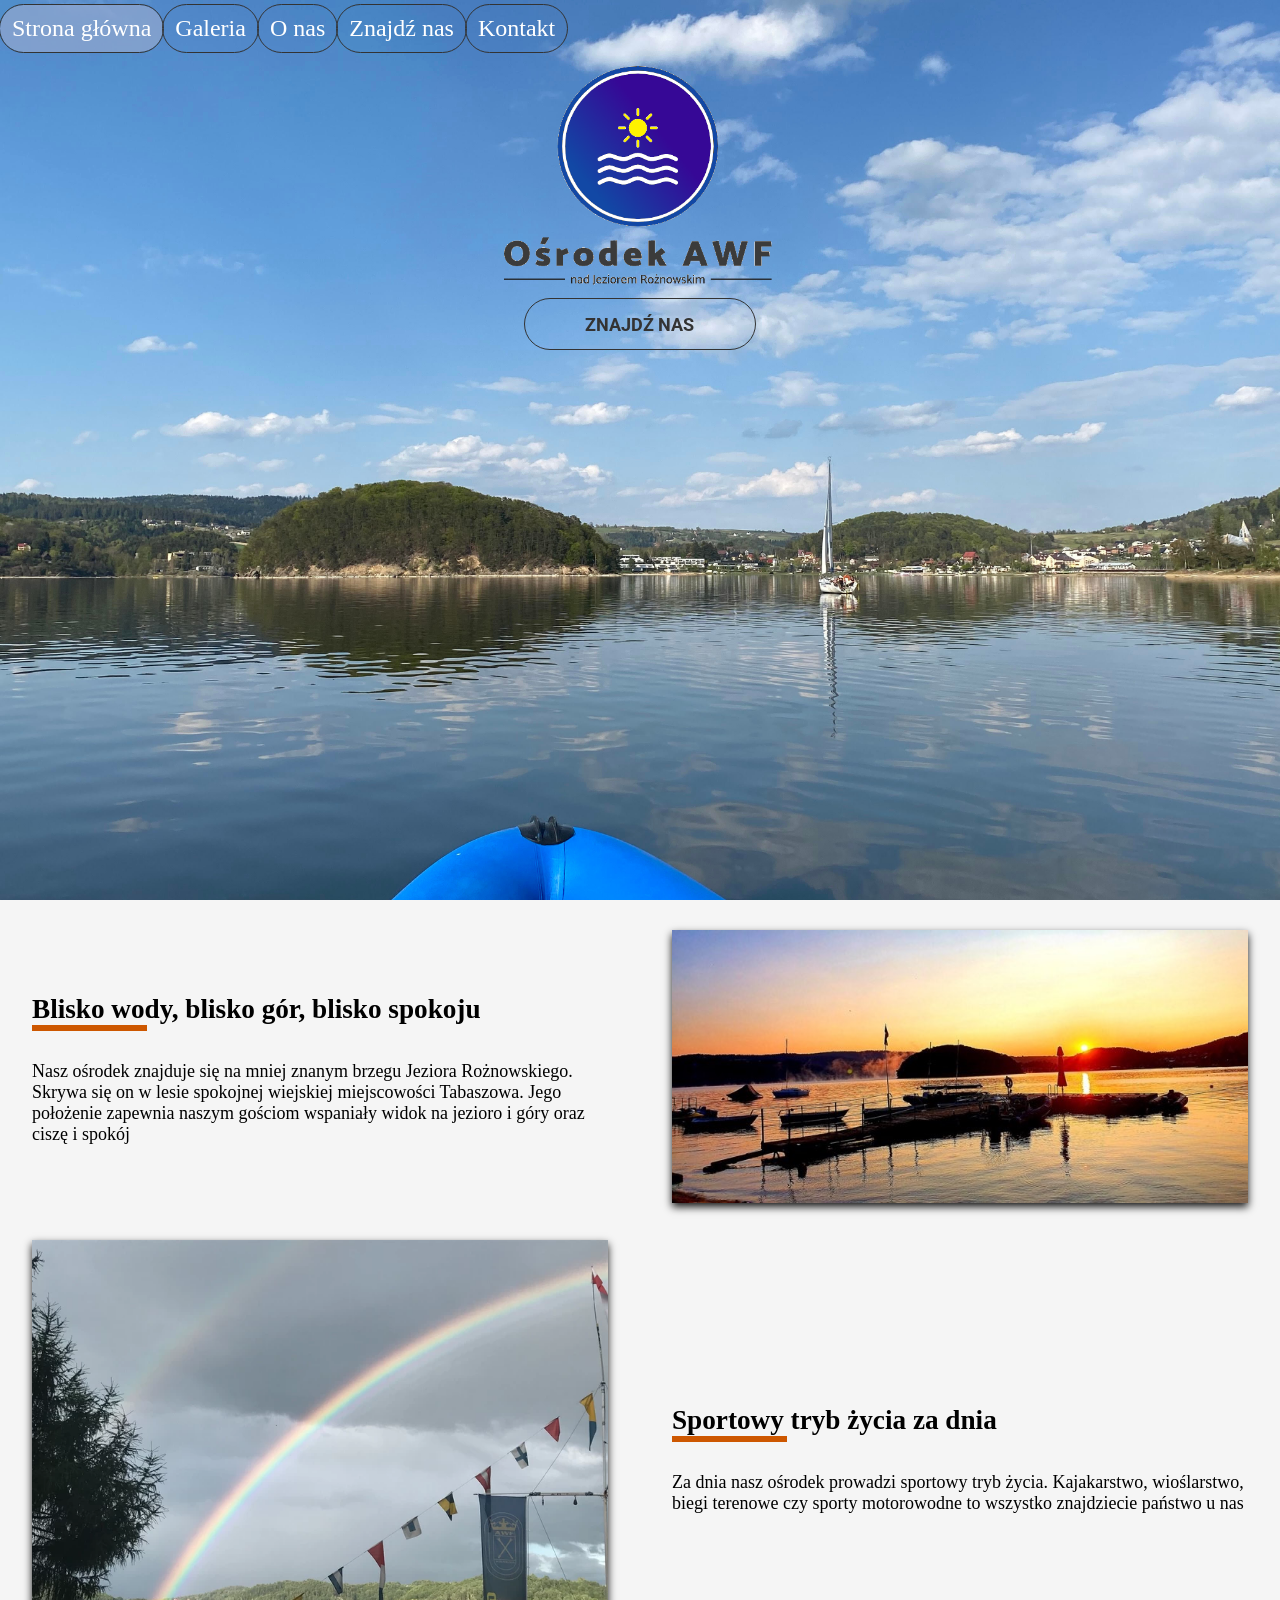
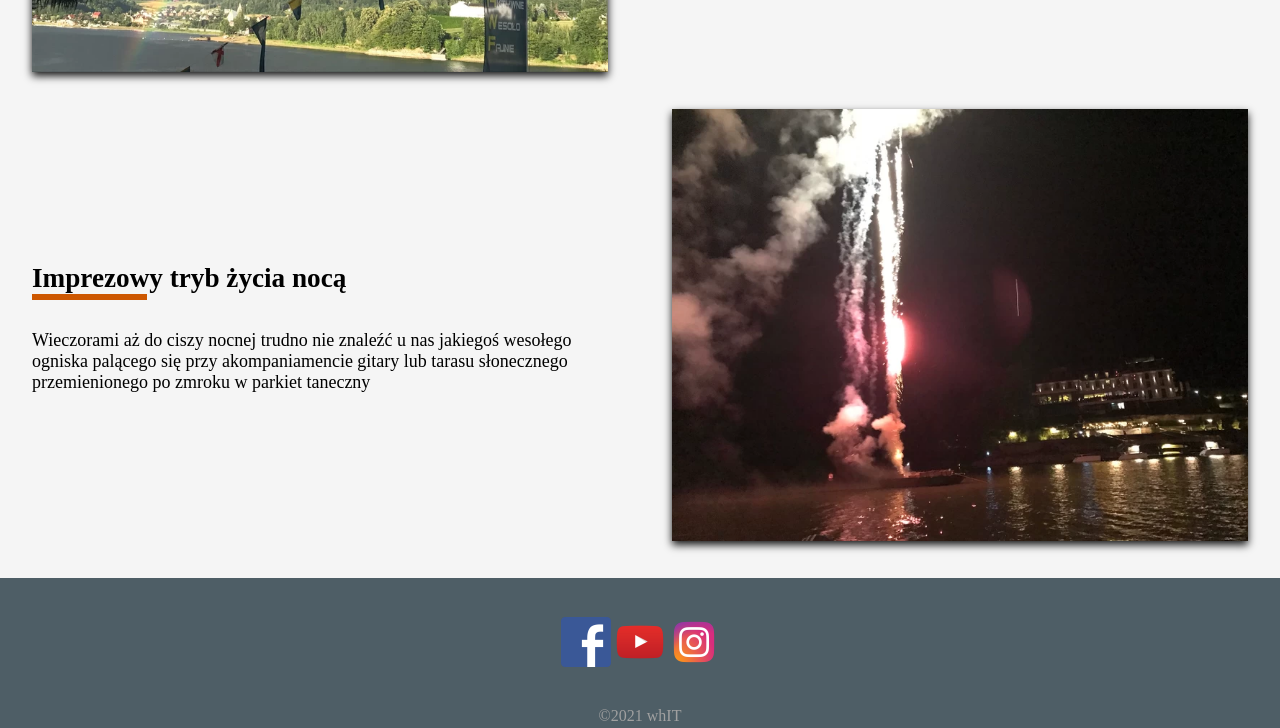
==== index.html @ 9e4b7bc0 "commit, zrobione znajdz nas" ====
<!DOCTYPE html>
<html lang="pl">
<head>
    <meta charset="UTF-8">
    <title>Ośrodek AWF</title>
    <meta name="viewport" content="width=device-width,initial-scale=1">
    <meta name="author" content="Tymoteusz Białkowski">

    <link rel="stylesheet" href="https://cdnjs.cloudflare.com/ajax/libs/font-awesome/4.7.0/css/font-awesome.min.css">
    <link rel="stylesheet" href="plik.css">
    <link rel="icon" href="logocopy.ico">
    <link rel="preconnect" href="https://fonts.googleapis.com" crossorigin="">
    <link rel="preconnect" href="https://fonts.googleapis.com">
    <link rel="preconnect" href="https://fonts.gstatic.com" crossorigin>
    <link href="https://fonts.googleapis.com/css2?family=Roboto:wght@100&display=swap" rel="stylesheet">
</head>
<body>

    <header>
        <nav class="menu" id="menu">
            <a href="index.html" class="active">Strona główna</a>
            <a href="galeria.html">Galeria</a>
            <a href="o-nas.html">O nas</a>
            <a href="znajdz.html">Znajdź nas</a>
            <a href="kontakt.html">Kontakt</a>
            <a href="javascript:void(0);" class="icon" onclick="changeMenu()">
                <i class="fa fa-bars"></i>
            </a>
        </nav>
        <center>
        <img src="ikony\logo.PNG" style="width: 15vw; min-width: 300px;">
        <!-- TODO dorobic klase która zmienia background-color kolka po najechaniu jak w menu -->
        <a href="znajdz.html"><h1 class="kolkodoklikania">ZNAJDŹ NAS</h1></a>
        </center>
    </header>
    
    <article class="onas">

        <div class="article-row">
            <div class="kafelek">
                <img src="zdjecia\1glowna.jpg">
            </div>

            <div class="kafelek">
                <h4>Blisko wody, blisko gór, blisko spokoju</h4>
                <hr>
                <p class="malykafelek">
                    Nasz ośrodek znajduje się na mniej znanym brzegu Jeziora Rożnowskiego. 
                    Skrywa się on w lesie spokojnej wiejskiej miejscowości Tabaszowa. 
                    Jego położenie zapewnia naszym gościom wspaniały widok na jezioro i góry oraz ciszę i spokój
                </p>
            </div>

        </div>

        <div class="article-row">
            <div class="kafelek">
                <img src="zdjecia\2glowna.jpg">
            </div>

            <div class="kafelek">
                <h4>Sportowy tryb życia za dnia</h4>
                <hr>
                <p class="malykafelek">
                    Za dnia nasz ośrodek prowadzi sportowy tryb życia. 
                    Kajakarstwo, wioślarstwo, biegi terenowe czy sporty motorowodne to wszystko znajdziecie państwo u nas
                </p>
            </div>
        </div>

        <div class="article-row">
            <div class="kafelek">   
                <img src="zdjecia\3glowna.jpg">
            </div>

            <div class="kafelek">
                <h4>Imprezowy tryb życia nocą</h4>
                <hr>
                <p class="malykafelek">    
                Wieczorami aż do ciszy nocnej trudno nie znaleźć u nas jakiegoś wesołego ogniska palącego 
                się przy akompaniamencie gitary lub tarasu słonecznego przemienionego po zmroku w parkiet taneczny
                </p>
            </div>
        </div>

    </article>



    <footer style="background-color: rgba(78, 94, 102, 1); color: rgb(160, 160, 160);">
        <p></p>
        <br>
        <br>
        <center>
        <a href="https://www.facebook.com/osrodekawf"><img src="ikony\fblogo.png" width="50" height="50"></a>
        <a href="https://www.youtube.com/osrodekawf"><img src="ikony\yt.png" width="50" height="50"></a>
        <a href="https://www.instagram.com/osrodekawf"><img src="ikony\instagramicon.png" width="50" height="50"></a>
        </center>
        <p></p>
        <br>
        <br>
        <center>&copy2021 whIT</center>
       
    </footer>


    <script> 
        function changeMenu() {
            var x = document.getElementById("menu");
            if (x.className === "menu") {
                x.className += " responsive";
            } else {
                x.className = "menu";
            }
        }
    </script>

</body>
</html>
---- plik.css ----
* 
{
    padding: 0;
    margin: 0;
    box-sizing: border-box;
}

body
{
    background-color: #f5f5f5;
    font-size: 1.2rem;
}

header
{
    min-height: 100vh;
    background-image: url(zdjecia/tlo_main.jpg);
    background-size: cover;
    background-repeat: no-repeat; 
}

html 
{
    scroll-behavior: smooth;
}

.kolkodoklikania
{
    background-color: #4a4a4a;
    font-family: 'Roboto', sans-serif;
    border-radius: 500px;
    width: 18%;
    height: 50px;
    background-color: rgba(124, 124, 124, 0);
    color: #333333;
    font-size: large;
    outline: 1.5px solid #333333;
    display: flex;
    justify-content: center;
    align-items: center;
    /* height: 100px;
    width: 100%; */
} 

.kolkodoklikaniamapa
{
    background-color: #2873c9;
    font-family: 'Roboto', sans-serif;
    border-radius: 500px;
    width: 18%;
    height: 50px;
    color: #333333;
    font-size: large;
    outline: 1.5px solid #333333;
    display: flex;
    justify-content: center;
    align-items: center;
    /* height: 100px;
    width: 100%; */
} 

.malykafelek
{
    font-size:large;
}

.menu 
{
    /* background-color: #303030; */
    overflow: hidden;
}

.menu a
{
    margin: 5px 0px;
    float: left;
    color: white;
    text-align: center;
    padding: 10px 12px;
    font-size: 1.5rem;
    display: none;
    outline: 1.5px solid #333333;
    border-radius: 500px;
}

.menu a:hover 
{
    background-color: #5789e7ee;
    color: white;
    border-radius: 500px;
    outline: 1.5px solid #333333;
}

.menu a.active
{
    background-color: #8fa6cfbd;
    color: white;
    display: block;
    border-radius: 500px;
    outline: 1.5px solid #333333;
}

.menu .icon 
{
    display: block;
    float: right;
}

.menu .icon i
{
    color: white;
}

.menu.responsive
{
    position: relative;
}
.menu.responsive a.icon 
{
    position: absolute;
    right: 0;
    top: 0;
}

.menu.responsive a 
{
    float: none;
    display: block;
    text-align: left;
}

a
{
    text-decoration: none;
    color: #cd5700;
}

.title
{
    position: relative;
}

.title div
{
    position: absolute;
    top: 50%;
    left: 50%;
    transform: translate(-50%, -50%);
}

.title h1, h3
{
    text-align: center;
    padding: 5px 5px;
    text-shadow: -1px 0 black, 0 1px black, 1px 0 black, 0 -1px black;
    border-radius: 25px;
    border: 1px solid rgba(000, 0, 0, 0.6);
    background-color: rgba(000, 0, 0, 0.6);
    margin-bottom: 10px;
    color: #cd5700;

}

.title h1
{
    font-size: 3.4rem;
}

.title h3
{
    font-size: 2rem;
}

footer
{
    text-align: center;
    padding: 3px;
    background-color: #303030;
    font-size: 1rem;
    color: white;
}


/*Indeks*/

.main-content
{
    width: 90%;
    margin: 20px auto 50px;
    text-align: center;
}

.main-content img
{
    max-width: 586px;
    width: 100%;
    border-radius: 75px;

}

#center
{
    display: flex;
    justify-content: center;
}

#iButton
{
    background-color: #cd7600;
    color: white;
    padding: 12px 20px;
    border: none;
    border-radius: 4px;
    cursor: pointer;
    margin-top: 20px;
    width: 50%;
    height: auto;
}

.podpis
{
    margin-top: 20px;
    margin-bottom: 20px;
    box-shadow: 0 4px 8px 0 rgba(0, 0, 0, 0.9);
}

.podpis p
{
    padding: 20px;
}

.main
{
    margin-top: 10px;
    margin-bottom: 10px;
}

.main-info
{
    background-color: rgba(205, 87, 0, 0.8);;
    width: 90%;
    box-shadow: 0 4px 8px 0 rgba(0, 0, 0, 0.9);
    margin: 0 auto 30px;
    display: flex;
    align-items: center;
    justify-content: center
}


.main-info p
{
    text-align: center;
    padding: 10px 20px;
}

/*Koniec indeks*/


/*O nas*/

.onas
{
    margin-top: 10px;
    margin-bottom: 10px;
}

.onas .kafelek
{
    width: 90%;
    margin: 25px auto;
}

.onas img
{
    width: 100%;
    box-shadow: 0 4px 8px 0 rgba(0, 0, 0, 0.9)
}

.kafelek hr
{
    margin-bottom: 20px;
    color: #cd5700;
    border: 3px solid;
    width: 20%;
}

/*O nas koniec*/

/*Podopieczni*/

.podopieczni
{
    margin-top: 10px;
    margin-bottom: 10px;
}

.kot
{
    width: 80%;
    background-color: white;
    box-shadow: 0 6px 20px 0 rgba(0, 0, 0, 0.5);
    margin: 0 auto 30px;
}

.kot img
{
    width: 100%;
}

.kot p
{
    text-align: center;
    padding: 10px 20px;
}

/*Podopieczni koniec*/


/*Kontakt*/

.kontakt
{
    margin-bottom: 10px;
}

.info
{
    margin-left: 5px;
    margin-bottom: 10px;
}


.kontakt iframe
{
    display: block;
    margin: auto;
    width: 90%;
    height: 300px;
    border: 2px solid lightcyan;
}

.container input[type=text], textarea 
{
    width: 100%;
    padding: 12px;
    border: 1px solid #ccc;
    border-radius: 4px;
    box-sizing: border-box;
    margin-top: 6px;
    margin-bottom: 16px;
    resize: vertical;
}

.container input[type=submit] 
{
    background-color: #cd7600;
    color: white;
    padding: 12px 20px;
    border: none;
    border-radius: 4px;
    cursor: pointer;
}

.container 
{
    margin-top: 10px;
    border-radius: 5px;
    background-color: #f2f2f2;
    padding: 20px;
}

/*Kontakt koniec*/

@media (min-width: 440px) 
{
    .title h1
{
        font-size: 4rem;
    }

    .title h3
{
        font-size: 3.5rem;
    }

    #iButton
{
        font-size: 1.5rem;
        width: 50%;
        height: 50px;
    }
}

@media (min-width: 576px) 
{
    .title h1, h3
{
        margin-bottom: 20px;
    }

    .title h1
{
        font-size: 4rem;
    }

    .title h3
{
        font-size: 3.5rem;
    }

    .kontakt iframe
{
        height: 500px;
    }

    .container
{
        width: 90%;
        margin-left: auto;
        margin-right: auto;

    }

    body
{
        font-size: 1.3rem;
    }

    .podopieczni
{
        width: 90%;
        margin-left: auto;
        margin-right: auto;
        text-align: center;
    }

    .kot
{
        display: inline-block;
        width: 45%;
    }

    .main
{
        display: flex;
        flex-wrap: wrap;
    }

    .main-info
{
        width: 45%;
        margin: 20px auto;
    }

    #iButton
{
        font-size: 1.7rem;
        width: 40%;
        height: 60px;
    }
}

@media (min-width: 768px) 
{
    .menu .icon
{
        display: none;
    }

    .menu a
{
        display: block;
    }

    .title h1, h3
{
        margin-bottom: 35px;
    }

    .title h1
{
        font-size: 6rem;
    }

    .title h3
{
        font-size: 5rem;
    }

    .container
{
        width: 80%;
        margin-left: auto;
        margin-right: auto;

    }

    .info
{
        margin-left: 7px;
        margin-bottom: 10px;
        margin-top: 10px;
    }

    body
{
        font-size: 1.7rem;
    }

    .podopieczni
{
        width: 85%;
    }

    #iButton
{
        width: 35%;
    }

    .main 
{
        margin-right: auto;
        margin-left: auto;
        width: 80%;
    }
}

@media (min-width: 992px) 
{
    .title h1
{
        font-size: 7rem;
    }

    .title h3
{
        font-size: 5.6rem;
    }

    .info
{
        margin-left: 10px;
        margin-bottom: 15px;
        margin-top: 15px;
    }

    .onas .kafelek
{
        width: 45%;
        margin: auto auto;
    }

    .article-row
{
        display: flex;
        margin: 30px auto;
    }

    .article-row:nth-child(2n+1) 
{
        flex-direction: row-reverse;
    }

    .kafelek hr
{
        margin-bottom: 30px;
    }

    .podopieczni
{
        width: 80%;
    }

    .kot
{
        width: 32%;
    }

    #iButton
{
        font-size: 2rem;
        width: 30%;
        height: 70px;
    }
}

@media (min-width: 1400px) 
{
    .title h1
{
        font-size: 10rem;
    }

    .title h3
{
        font-size: 8rem;
    }

    .title div
{
        top: 45%;
    }

    .info
{
        margin-left: 20px;
    }

    .kafelek hr
{
        margin-bottom: 50px;
    }

    .podopieczni
{
        width: 75%;
    }

    .kot
{
        width: 24%;
    }

    #iButton
{
        font-size: 2.2rem;
        width: 20%;
        height: 70px;
    }

}
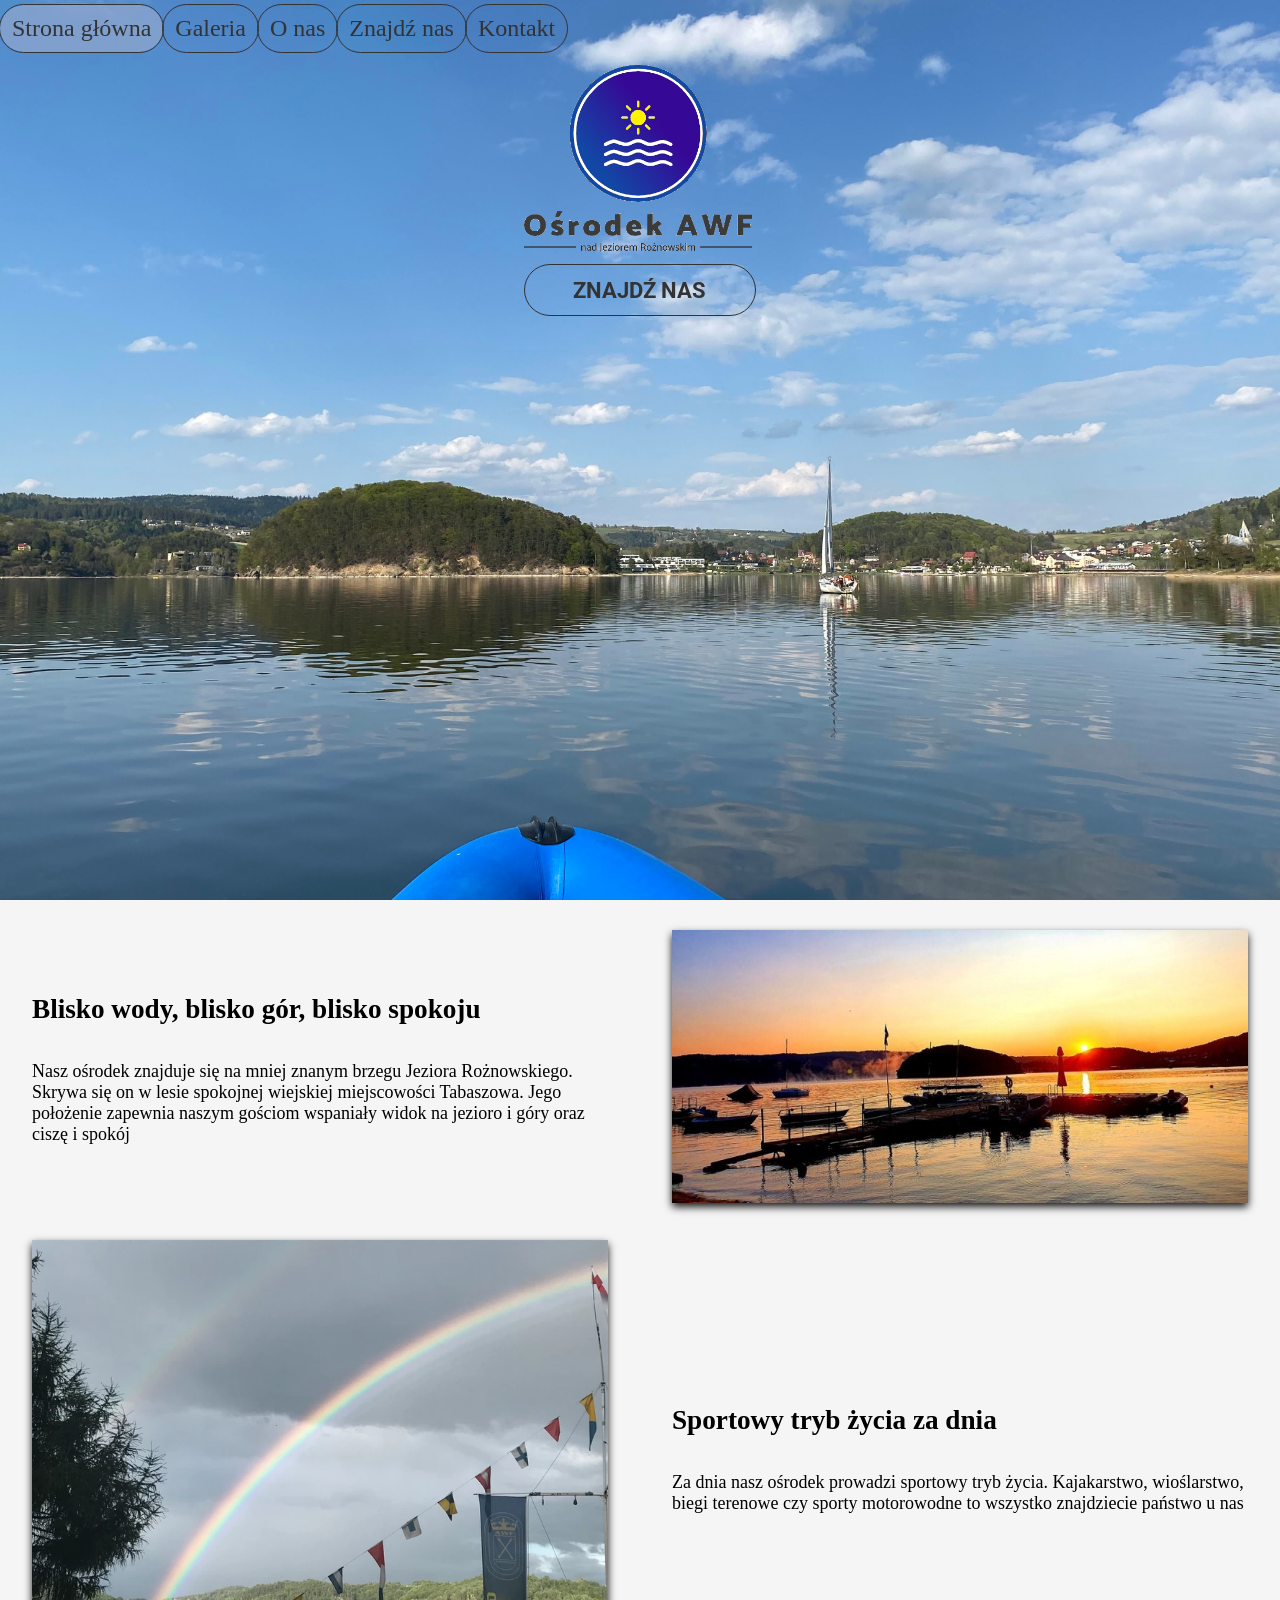
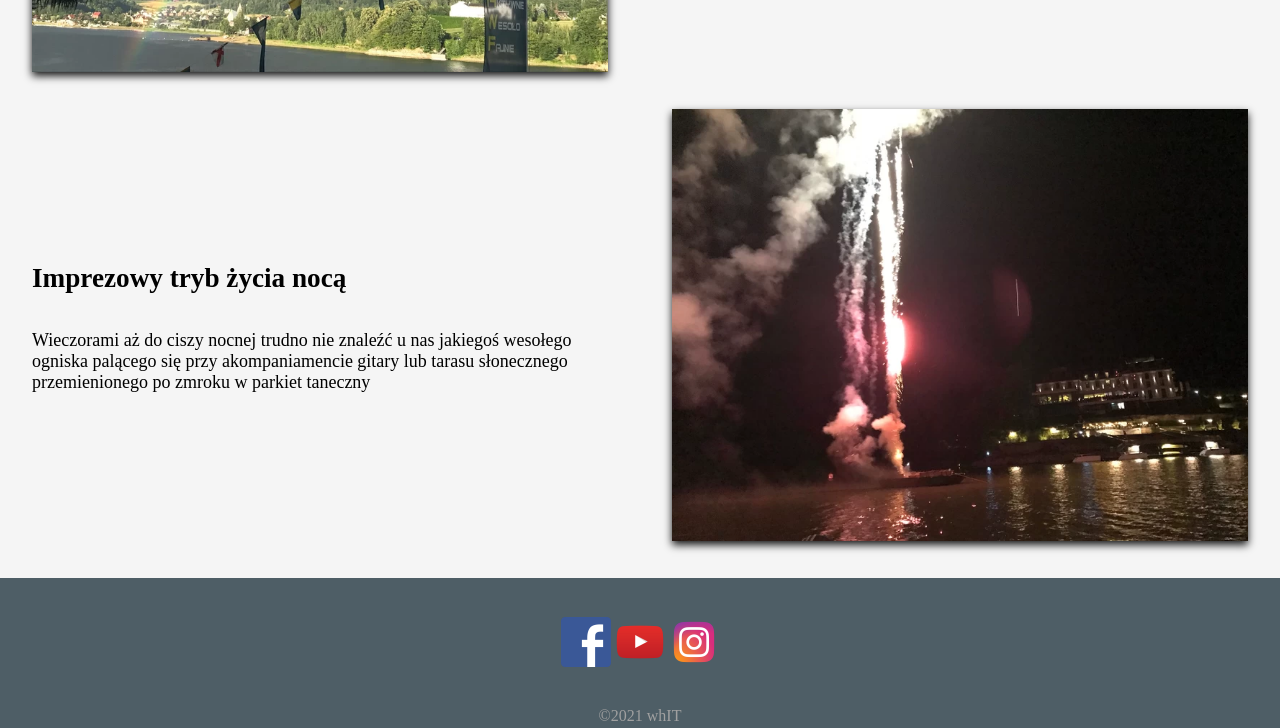
==== commit eb71064f: "media query" ====
--- a/index.html
+++ b/index.html
@@ -23,18 +23,20 @@
             <a href="o-nas.html">O nas</a>
             <a href="znajdz.html">Znajdź nas</a>
             <a href="kontakt.html">Kontakt</a>
-            <a href="javascript:void(0);" class="icon" onclick="changeMenu()">
+            <a href="javascript:void(0);" class="icon" onclick="zmianaMenu()">
                 <i class="fa fa-bars"></i>
             </a>
         </nav>
         <center>
-        <img src="ikony\logo.PNG" style="width: 15vw; min-width: 300px;">
-        <!-- TODO dorobic klase która zmienia background-color kolka po najechaniu jak w menu -->
-        <a href="znajdz.html"><h1 class="kolkodoklikania">ZNAJDŹ NAS</h1></a>
+        <!-- <img src="ikony\logo.PNG" style="width: 15vw; min-width: 300px;"> -->
+        <img class="logo" src="ikony\logo.PNG">
+
+        <a class="kolkodoklikania" href="znajdz.html"><h1>ZNAJDŹ NAS</h1></a>
+
         </center>
     </header>
     
-    <article class="onas">
+    <article class="wstep">
 
         <div class="article-row">
             <div class="kafelek">
@@ -105,7 +107,7 @@
 
 
     <script> 
-        function changeMenu() {
+        function zmianaMenu() {
             var x = document.getElementById("menu");
             if (x.className === "menu") {
                 x.className += " responsive";
--- a/plik.css
+++ b/plik.css
@@ -24,7 +24,11 @@
     scroll-behavior: smooth;
 }
 
-.kolkodoklikania
+.logo
+{
+    width: 40vw;
+}
+ .kolkodoklikania
 {
     background-color: #4a4a4a;
     font-family: 'Roboto', sans-serif;
@@ -32,6 +36,35 @@
     width: 18%;
     height: 50px;
     background-color: rgba(124, 124, 124, 0);
+    color: #333333;
+    font-size: 0.3rem;
+    outline: 1.5px solid #333333;
+    display: flex;
+    justify-content: center;
+    align-items: center;
+    /* height: 100px;
+    width: 100%; */
+}
+
+.kolkodoklikania :hover
+{
+    background-color: #5789e7ee;
+    border-radius: 500px;
+    width: 100%;
+    height: 100%;
+    display: flex;
+    justify-content: center;
+    align-items: center;
+
+}
+
+.kolkodoklikaniamapa
+{
+    background-color: #2873c9;
+    font-family: 'Roboto', sans-serif;
+    border-radius: 500px;
+    width: 18%;
+    height: 50px;
     color: #333333;
     font-size: large;
     outline: 1.5px solid #333333;
@@ -42,23 +75,6 @@
     width: 100%; */
 } 
 
-.kolkodoklikaniamapa
-{
-    background-color: #2873c9;
-    font-family: 'Roboto', sans-serif;
-    border-radius: 500px;
-    width: 18%;
-    height: 50px;
-    color: #333333;
-    font-size: large;
-    outline: 1.5px solid #333333;
-    display: flex;
-    justify-content: center;
-    align-items: center;
-    /* height: 100px;
-    width: 100%; */
-} 
-
 .malykafelek
 {
     font-size:large;
@@ -74,7 +90,7 @@
 {
     margin: 5px 0px;
     float: left;
-    color: white;
+    color: #333333;
     text-align: center;
     padding: 10px 12px;
     font-size: 1.5rem;
@@ -86,7 +102,7 @@
 .menu a:hover 
 {
     background-color: #5789e7ee;
-    color: white;
+    color: #333333;
     border-radius: 500px;
     outline: 1.5px solid #333333;
 }
@@ -94,7 +110,7 @@
 .menu a.active
 {
     background-color: #8fa6cfbd;
-    color: white;
+    color: #333333;
     display: block;
     border-radius: 500px;
     outline: 1.5px solid #333333;
@@ -108,7 +124,7 @@
 
 .menu .icon i
 {
-    color: white;
+    color: #333333;
 }
 
 .menu.responsive
@@ -157,7 +173,6 @@
     border: 1px solid rgba(000, 0, 0, 0.6);
     background-color: rgba(000, 0, 0, 0.6);
     margin-bottom: 10px;
-    color: #cd5700;
 
 }
 
@@ -181,96 +196,20 @@
 }
 
 
-/*Indeks*/
-
-.main-content
-{
-    width: 90%;
-    margin: 20px auto 50px;
-    text-align: center;
-}
-
-.main-content img
-{
-    max-width: 586px;
-    width: 100%;
-    border-radius: 75px;
-
-}
-
-#center
-{
-    display: flex;
-    justify-content: center;
-}
-
-#iButton
-{
-    background-color: #cd7600;
-    color: white;
-    padding: 12px 20px;
-    border: none;
-    border-radius: 4px;
-    cursor: pointer;
-    margin-top: 20px;
-    width: 50%;
-    height: auto;
-}
-
-.podpis
-{
-    margin-top: 20px;
-    margin-bottom: 20px;
-    box-shadow: 0 4px 8px 0 rgba(0, 0, 0, 0.9);
-}
-
-.podpis p
-{
-    padding: 20px;
-}
-
-.main
+
+.wstep
 {
     margin-top: 10px;
     margin-bottom: 10px;
 }
 
-.main-info
-{
-    background-color: rgba(205, 87, 0, 0.8);;
-    width: 90%;
-    box-shadow: 0 4px 8px 0 rgba(0, 0, 0, 0.9);
-    margin: 0 auto 30px;
-    display: flex;
-    align-items: center;
-    justify-content: center
-}
-
-
-.main-info p
-{
-    text-align: center;
-    padding: 10px 20px;
-}
-
-/*Koniec indeks*/
-
-
-/*O nas*/
-
-.onas
-{
-    margin-top: 10px;
-    margin-bottom: 10px;
-}
-
-.onas .kafelek
+.wstep .kafelek
 {
     width: 90%;
     margin: 25px auto;
 }
 
-.onas img
+.wstep img
 {
     width: 100%;
     box-shadow: 0 4px 8px 0 rgba(0, 0, 0, 0.9)
@@ -279,97 +218,12 @@
 .kafelek hr
 {
     margin-bottom: 20px;
-    color: #cd5700;
+    color: #cd550000;
     border: 3px solid;
     width: 20%;
 }
 
-/*O nas koniec*/
-
-/*Podopieczni*/
-
-.podopieczni
-{
-    margin-top: 10px;
-    margin-bottom: 10px;
-}
-
-.kot
-{
-    width: 80%;
-    background-color: white;
-    box-shadow: 0 6px 20px 0 rgba(0, 0, 0, 0.5);
-    margin: 0 auto 30px;
-}
-
-.kot img
-{
-    width: 100%;
-}
-
-.kot p
-{
-    text-align: center;
-    padding: 10px 20px;
-}
-
-/*Podopieczni koniec*/
-
-
-/*Kontakt*/
-
-.kontakt
-{
-    margin-bottom: 10px;
-}
-
-.info
-{
-    margin-left: 5px;
-    margin-bottom: 10px;
-}
-
-
-.kontakt iframe
-{
-    display: block;
-    margin: auto;
-    width: 90%;
-    height: 300px;
-    border: 2px solid lightcyan;
-}
-
-.container input[type=text], textarea 
-{
-    width: 100%;
-    padding: 12px;
-    border: 1px solid #ccc;
-    border-radius: 4px;
-    box-sizing: border-box;
-    margin-top: 6px;
-    margin-bottom: 16px;
-    resize: vertical;
-}
-
-.container input[type=submit] 
-{
-    background-color: #cd7600;
-    color: white;
-    padding: 12px 20px;
-    border: none;
-    border-radius: 4px;
-    cursor: pointer;
-}
-
-.container 
-{
-    margin-top: 10px;
-    border-radius: 5px;
-    background-color: #f2f2f2;
-    padding: 20px;
-}
-
-/*Kontakt koniec*/
+
 
 @media (min-width: 440px) 
 {
@@ -383,12 +237,19 @@
         font-size: 3.5rem;
     }
 
-    #iButton
-{
-        font-size: 1.5rem;
-        width: 50%;
-        height: 50px;
-    }
+    .kolkodoklikania
+    {
+        font-size: 0.5rem;
+    }
+
+    .logo
+{
+    /* width: 15vw; 
+    min-width: 300px; */
+    width: 35vw;
+}
+
+    
 }
 
 @media (min-width: 576px) 
@@ -408,36 +269,23 @@
         font-size: 3.5rem;
     }
 
-    .kontakt iframe
-{
-        height: 500px;
-    }
-
-    .container
-{
-        width: 90%;
-        margin-left: auto;
-        margin-right: auto;
-
-    }
+    .kolkodoklikania
+    {
+        font-size: 0.6rem;
+    }
+
+    .logo
+{
+    /* width: 15vw; 
+    min-width: 300px; */
+    width: 30vw;
+}
+
+    
 
     body
 {
         font-size: 1.3rem;
-    }
-
-    .podopieczni
-{
-        width: 90%;
-        margin-left: auto;
-        margin-right: auto;
-        text-align: center;
-    }
-
-    .kot
-{
-        display: inline-block;
-        width: 45%;
     }
 
     .main
@@ -452,70 +300,56 @@
         margin: 20px auto;
     }
 
-    #iButton
+    
+}
+
+@media (min-width: 768px) 
+{
+    .menu .icon
+{
+        display: none;
+    }
+
+    .menu a
+{
+        display: block;
+    }
+
+    .title h1, h3
+{
+        margin-bottom: 35px;
+    }
+
+    .title h1
+{
+        font-size: 6rem;
+    }
+
+    .title h3
+{
+        font-size: 5rem;
+    }
+    .kolkodoklikania
+    {
+        font-size: 0.7rem;
+    }
+
+    .logo
+{
+    /* width: 15vw; 
+    min-width: 300px; */
+    width: 25vw;
+}
+
+    
+
+  
+    body
 {
         font-size: 1.7rem;
-        width: 40%;
-        height: 60px;
-    }
-}
-
-@media (min-width: 768px) 
-{
-    .menu .icon
-{
-        display: none;
-    }
-
-    .menu a
-{
-        display: block;
-    }
-
-    .title h1, h3
-{
-        margin-bottom: 35px;
-    }
-
-    .title h1
-{
-        font-size: 6rem;
-    }
-
-    .title h3
-{
-        font-size: 5rem;
-    }
-
-    .container
-{
-        width: 80%;
-        margin-left: auto;
-        margin-right: auto;
-
-    }
-
-    .info
-{
-        margin-left: 7px;
-        margin-bottom: 10px;
-        margin-top: 10px;
-    }
-
-    body
-{
-        font-size: 1.7rem;
-    }
-
-    .podopieczni
-{
-        width: 85%;
-    }
-
-    #iButton
-{
-        width: 35%;
-    }
+    }
+
+    
 
     .main 
 {
@@ -537,14 +371,8 @@
         font-size: 5.6rem;
     }
 
-    .info
-{
-        margin-left: 10px;
-        margin-bottom: 15px;
-        margin-top: 15px;
-    }
-
-    .onas .kafelek
+
+    .wstep .kafelek
 {
         width: 45%;
         margin: auto auto;
@@ -566,22 +394,14 @@
         margin-bottom: 30px;
     }
 
-    .podopieczni
-{
-        width: 80%;
-    }
-
-    .kot
-{
-        width: 32%;
-    }
-
-    #iButton
-{
-        font-size: 2rem;
-        width: 30%;
-        height: 70px;
-    }
+    .logo
+{
+    /* width: 15vw; 
+    min-width: 300px; */
+    width: 20vw;
+}
+
+   
 }
 
 @media (min-width: 1400px) 
@@ -601,31 +421,16 @@
         top: 45%;
     }
 
-    .info
-{
-        margin-left: 20px;
-    }
-
     .kafelek hr
 {
         margin-bottom: 50px;
     }
 
-    .podopieczni
-{
-        width: 75%;
-    }
-
-    .kot
-{
-        width: 24%;
-    }
-
-    #iButton
-{
-        font-size: 2.2rem;
-        width: 20%;
-        height: 70px;
-    }
+    .logo
+{
+    /* width: 15vw; 
+    min-width: 300px; */
+    width: 15vw;
+}
 
 }
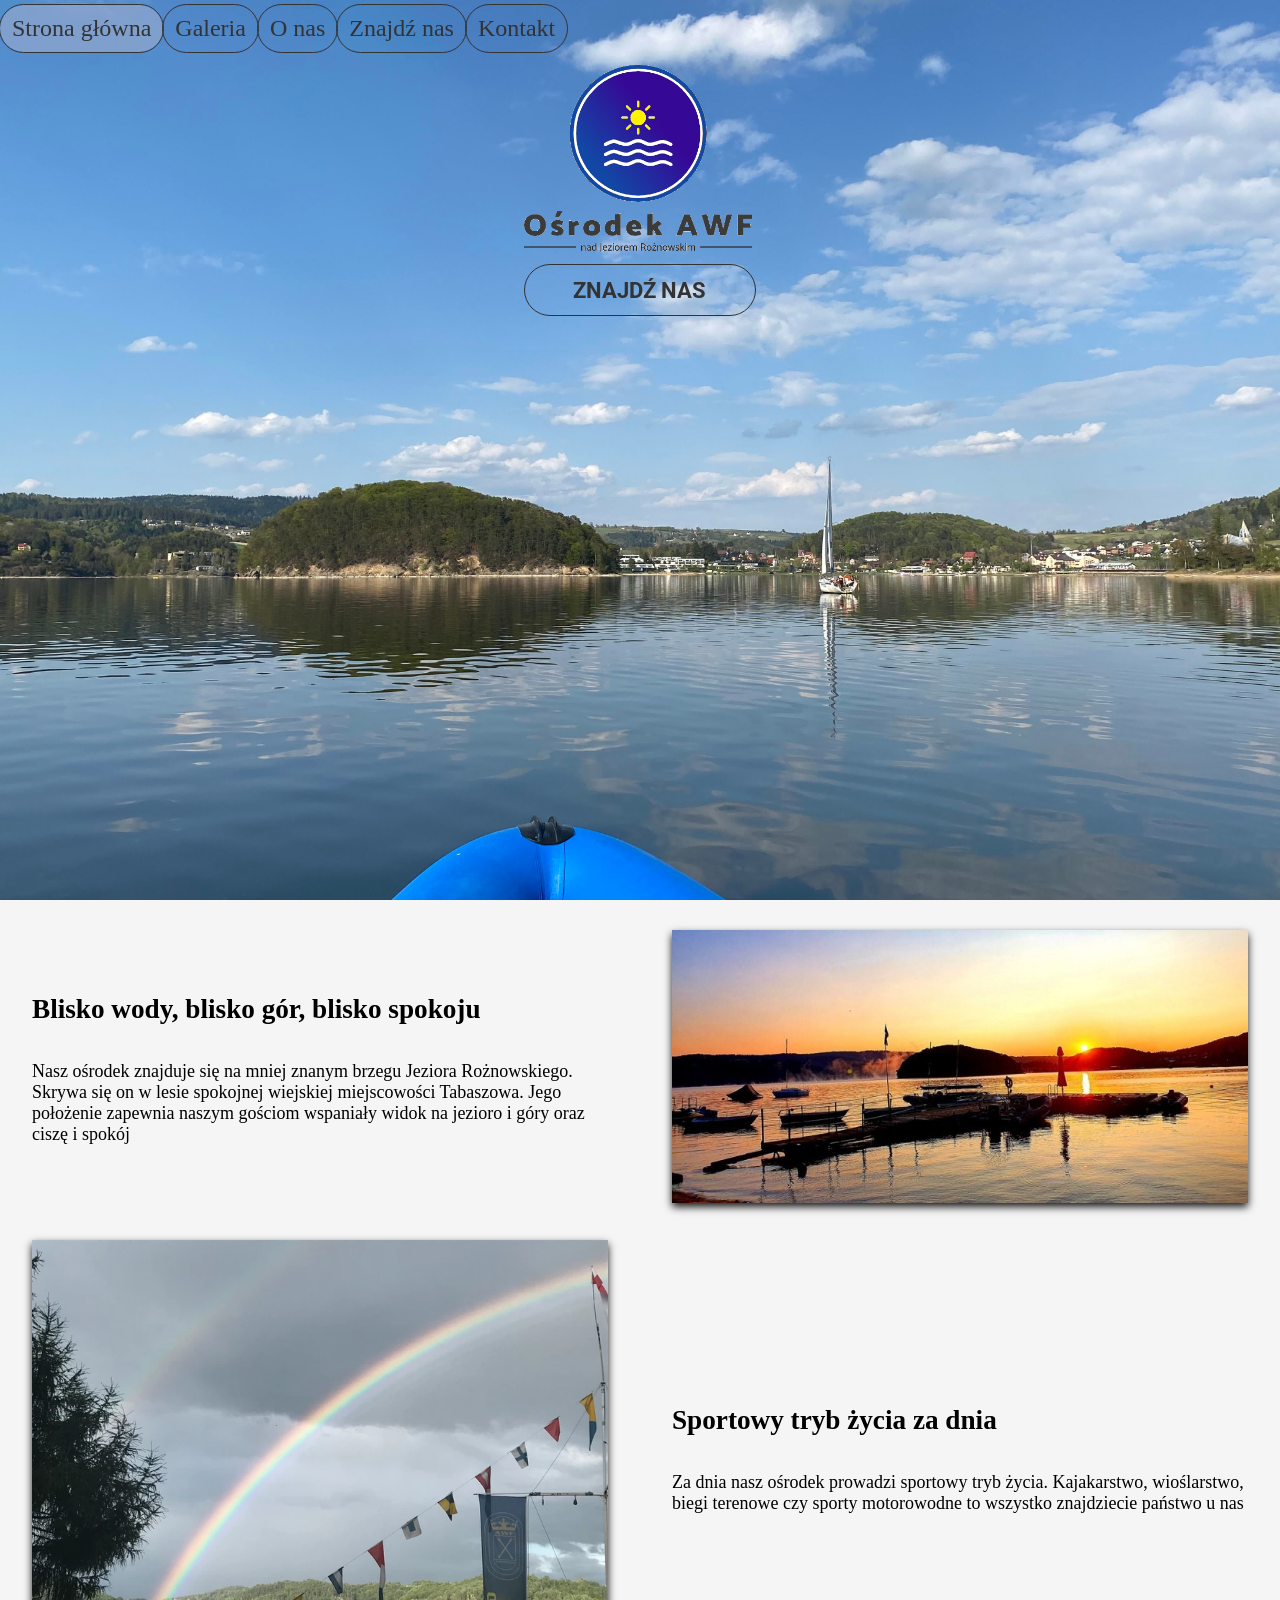
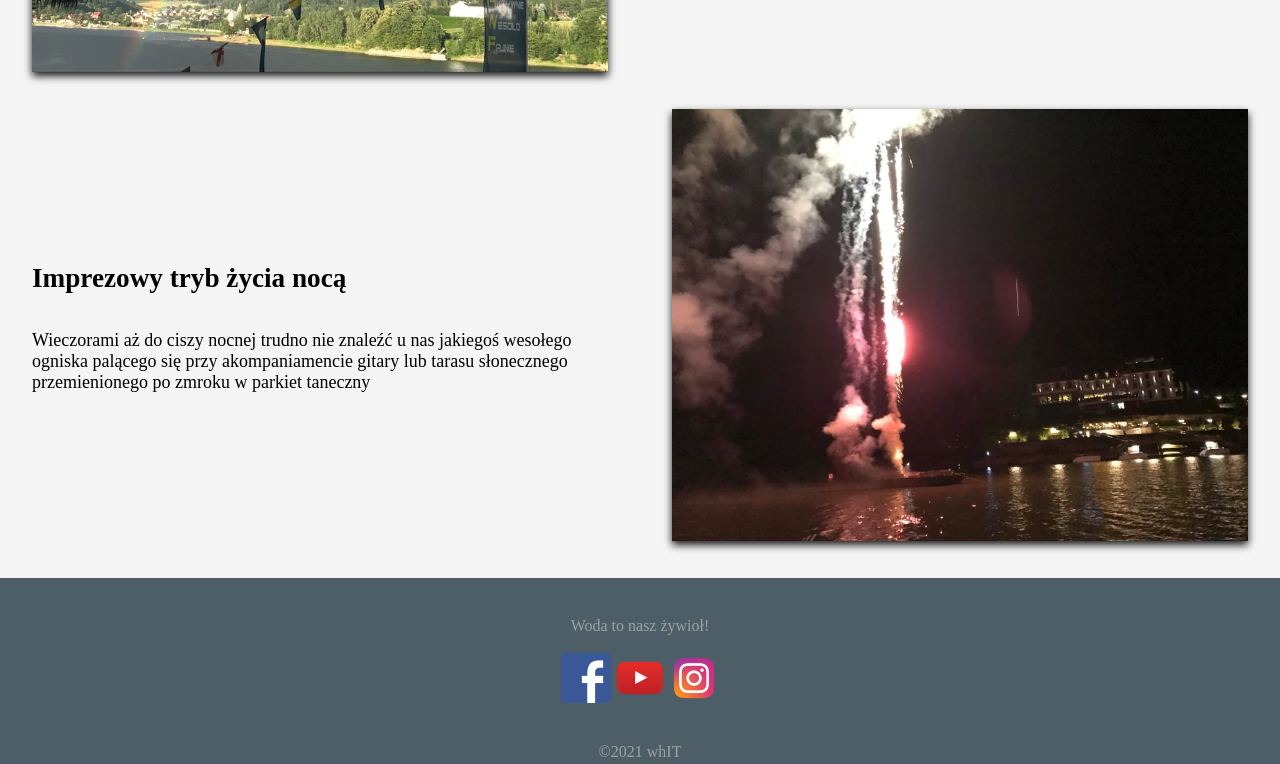
==== commit 34eebf3c: "com" ====
--- a/index.html
+++ b/index.html
@@ -94,6 +94,9 @@
         <br>
         <br>
         <center>
+        Woda to nasz żywioł! 
+        <br> 
+        <br>
         <a href="https://www.facebook.com/osrodekawf"><img src="ikony\fblogo.png" width="50" height="50"></a>
         <a href="https://www.youtube.com/osrodekawf"><img src="ikony\yt.png" width="50" height="50"></a>
         <a href="https://www.instagram.com/osrodekawf"><img src="ikony\instagramicon.png" width="50" height="50"></a>
--- a/plik.css
+++ b/plik.css
@@ -148,42 +148,7 @@
 a
 {
     text-decoration: none;
-    color: #cd5700;
-}
-
-.title
-{
-    position: relative;
-}
-
-.title div
-{
-    position: absolute;
-    top: 50%;
-    left: 50%;
-    transform: translate(-50%, -50%);
-}
-
-.title h1, h3
-{
-    text-align: center;
-    padding: 5px 5px;
-    text-shadow: -1px 0 black, 0 1px black, 1px 0 black, 0 -1px black;
-    border-radius: 25px;
-    border: 1px solid rgba(000, 0, 0, 0.6);
-    background-color: rgba(000, 0, 0, 0.6);
-    margin-bottom: 10px;
-
-}
-
-.title h1
-{
-    font-size: 3.4rem;
-}
-
-.title h3
-{
-    font-size: 2rem;
+    color: #35eb81;
 }
 
 footer
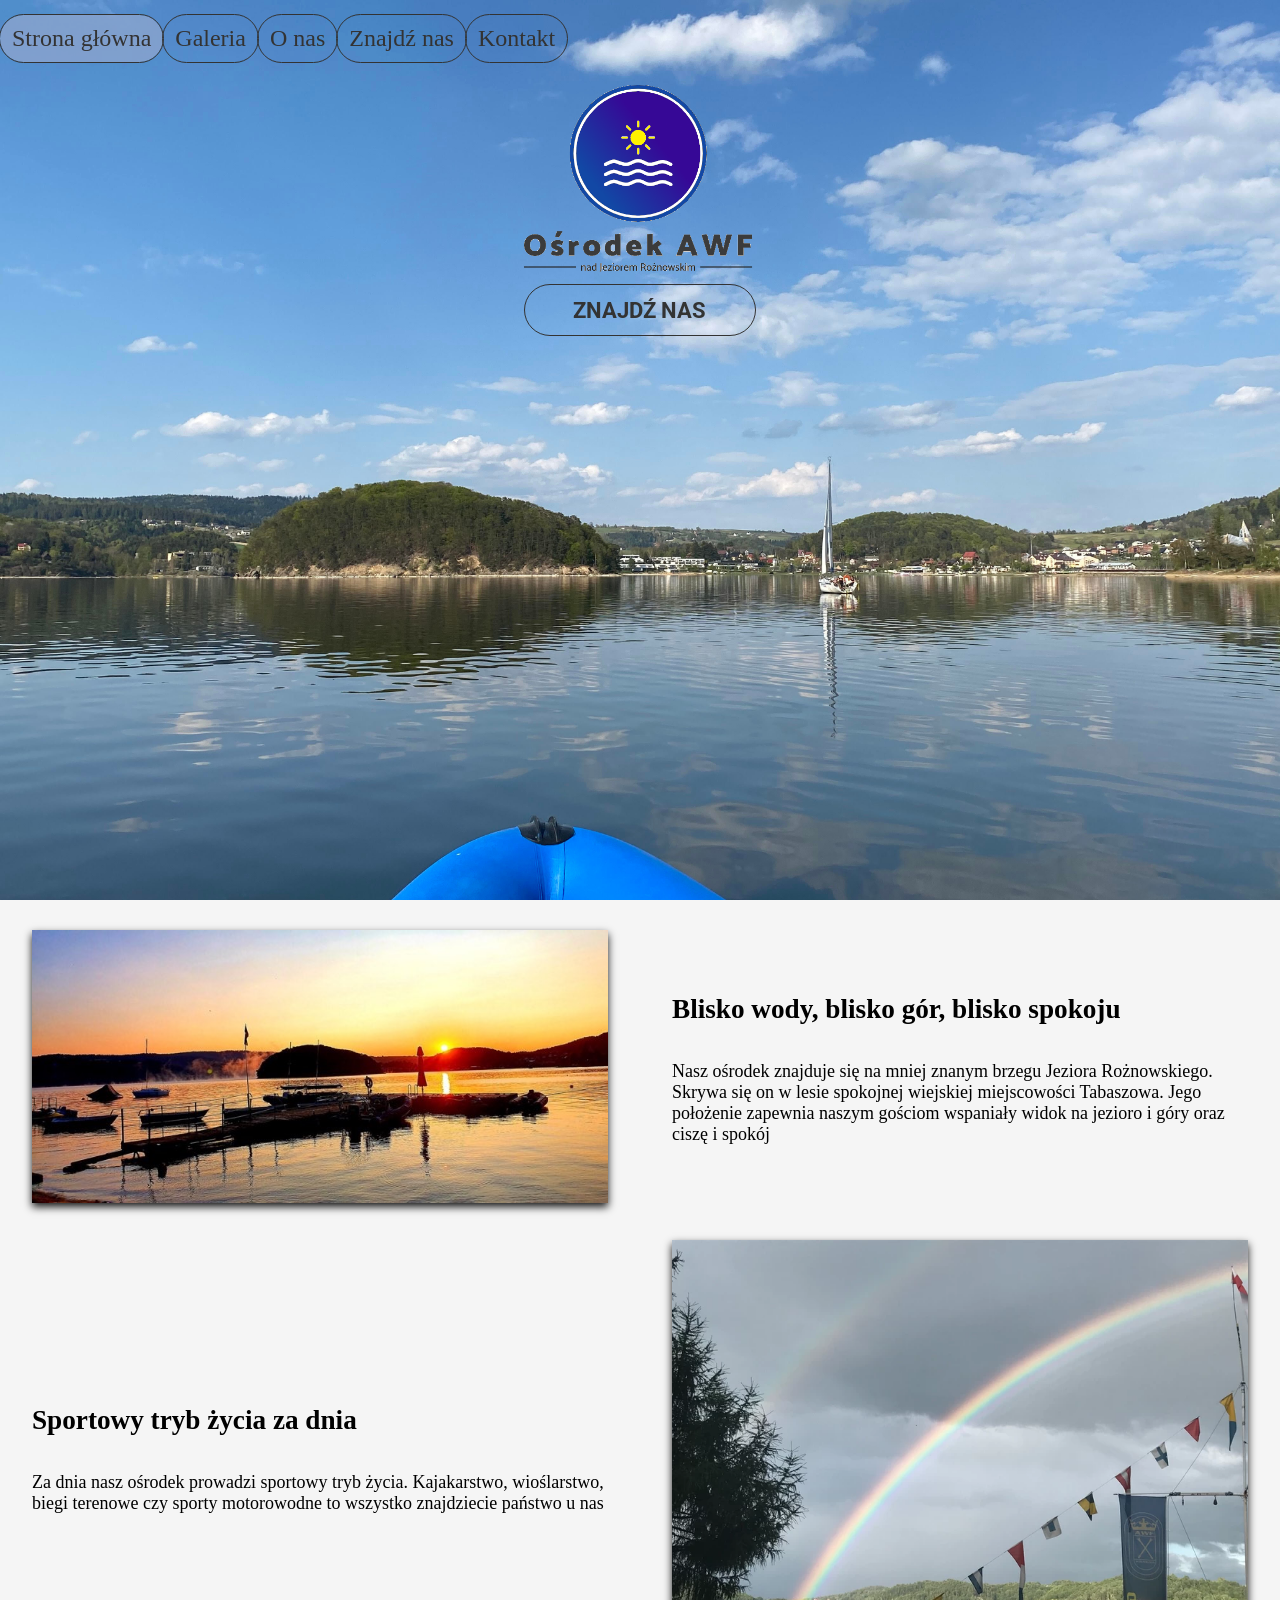
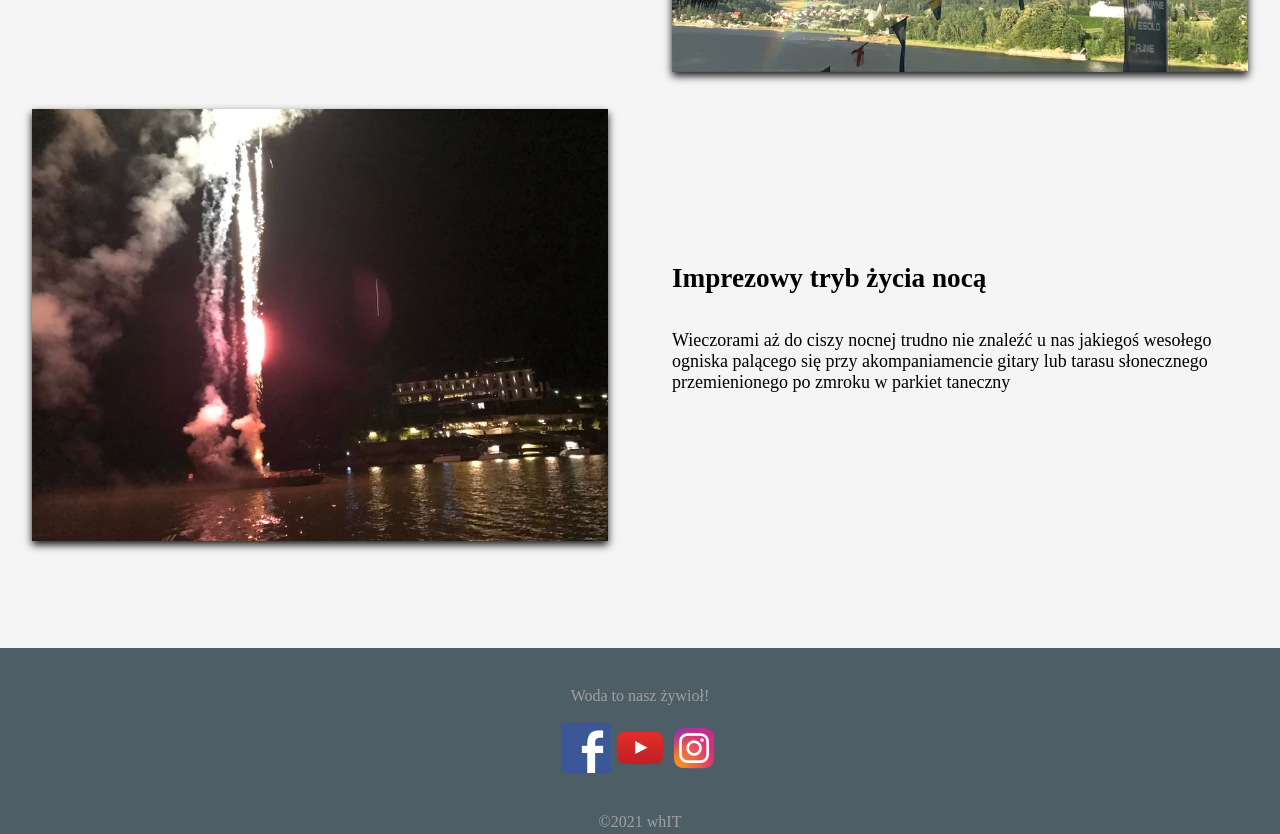
==== commit 50999f5d: "skończone" ====
--- a/index.html
+++ b/index.html
@@ -37,7 +37,6 @@
     </header>
     
     <article class="wstep">
-
         <div class="article-row">
             <div class="kafelek">
                 <img src="zdjecia\1glowna.jpg">
--- a/plik.css
+++ b/plik.css
@@ -88,7 +88,7 @@
 
 .menu a
 {
-    margin: 5px 0px;
+    margin: 15px 0px;
     float: left;
     color: #333333;
     text-align: center;
@@ -97,6 +97,7 @@
     display: none;
     outline: 1.5px solid #333333;
     border-radius: 500px;
+    
 }
 
 .menu a:hover 
@@ -148,7 +149,7 @@
 a
 {
     text-decoration: none;
-    color: #35eb81;
+    color: #3b529c;
 }
 
 footer
@@ -164,8 +165,8 @@
 
 .wstep
 {
-    margin-top: 10px;
-    margin-bottom: 10px;
+    margin-top: 30px;
+    margin-bottom: 100px;
 }
 
 .wstep .kafelek
@@ -349,7 +350,7 @@
         margin: 30px auto;
     }
 
-    .article-row:nth-child(2n+1) 
+    .article-row:nth-child(2n) 
 {
         flex-direction: row-reverse;
     }
@@ -398,4 +399,5 @@
     width: 15vw;
 }
 
-}+}
+
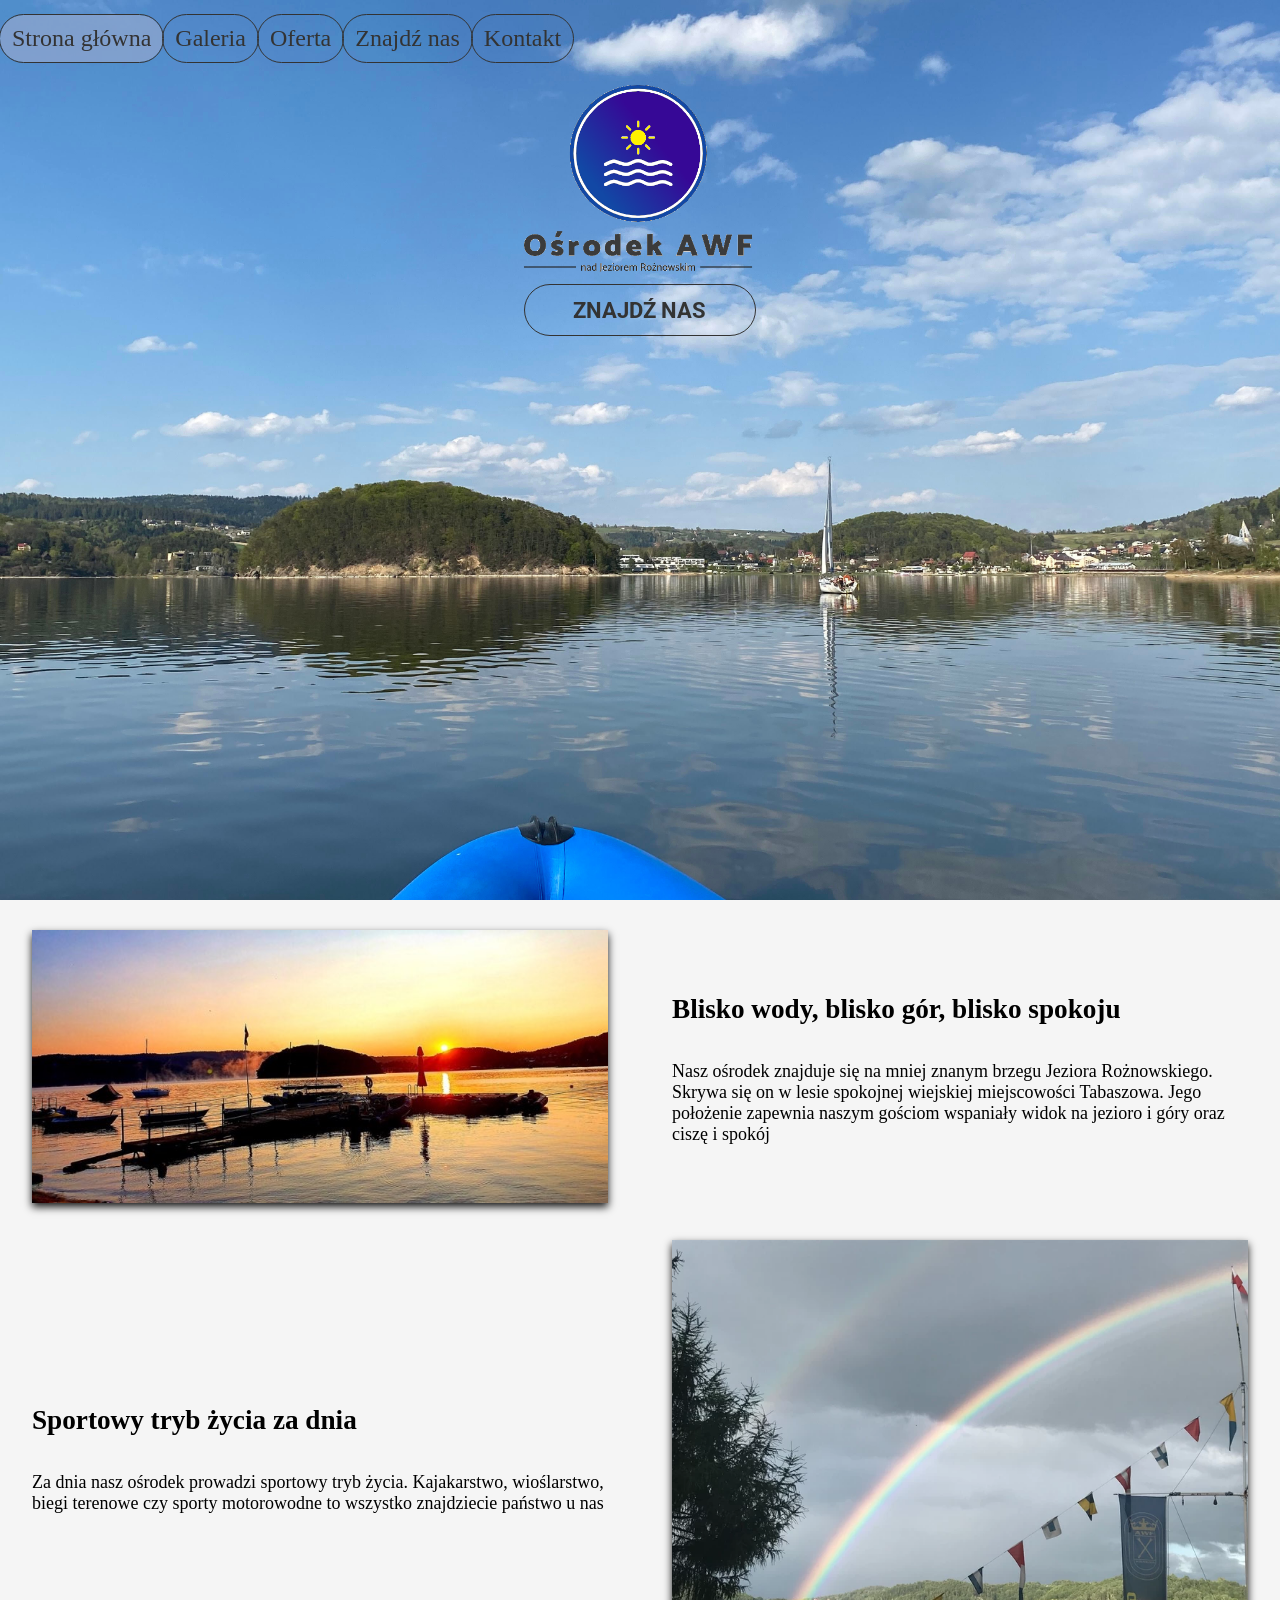
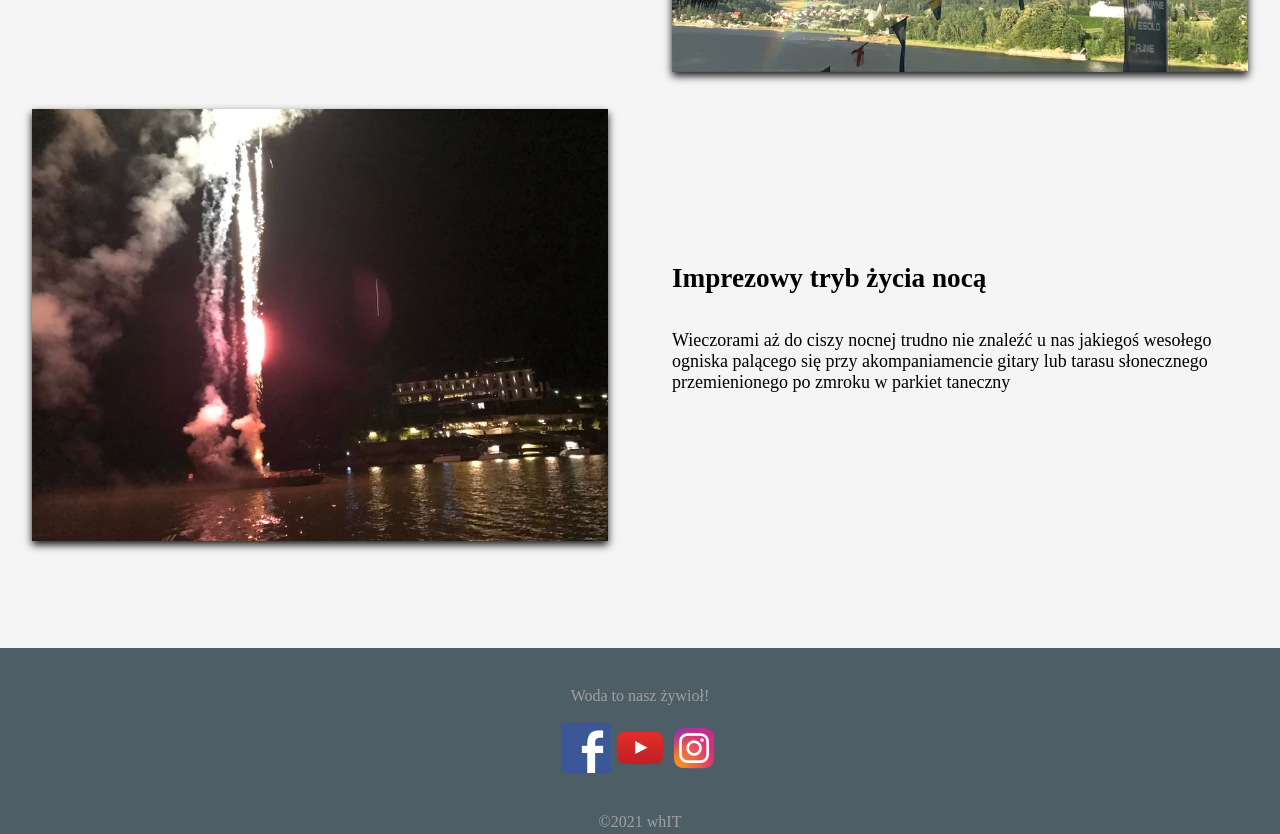
==== commit 6bc779e3: "fix o nas -> oferta" ====
--- a/index.html
+++ b/index.html
@@ -20,7 +20,7 @@
         <nav class="menu" id="menu">
             <a href="index.html" class="active">Strona główna</a>
             <a href="galeria.html">Galeria</a>
-            <a href="o-nas.html">O nas</a>
+            <a href="o-nas.html">Oferta</a>
             <a href="znajdz.html">Znajdź nas</a>
             <a href="kontakt.html">Kontakt</a>
             <a href="javascript:void(0);" class="icon" onclick="zmianaMenu()">
@@ -109,11 +109,14 @@
 
 
     <script> 
-        function zmianaMenu() {
+        function zmianaMenu() 
+        {
             var x = document.getElementById("menu");
-            if (x.className === "menu") {
+            if (x.className === "menu") 
+            {
                 x.className += " responsive";
-            } else {
+            } else 
+            {
                 x.className = "menu";
             }
         }
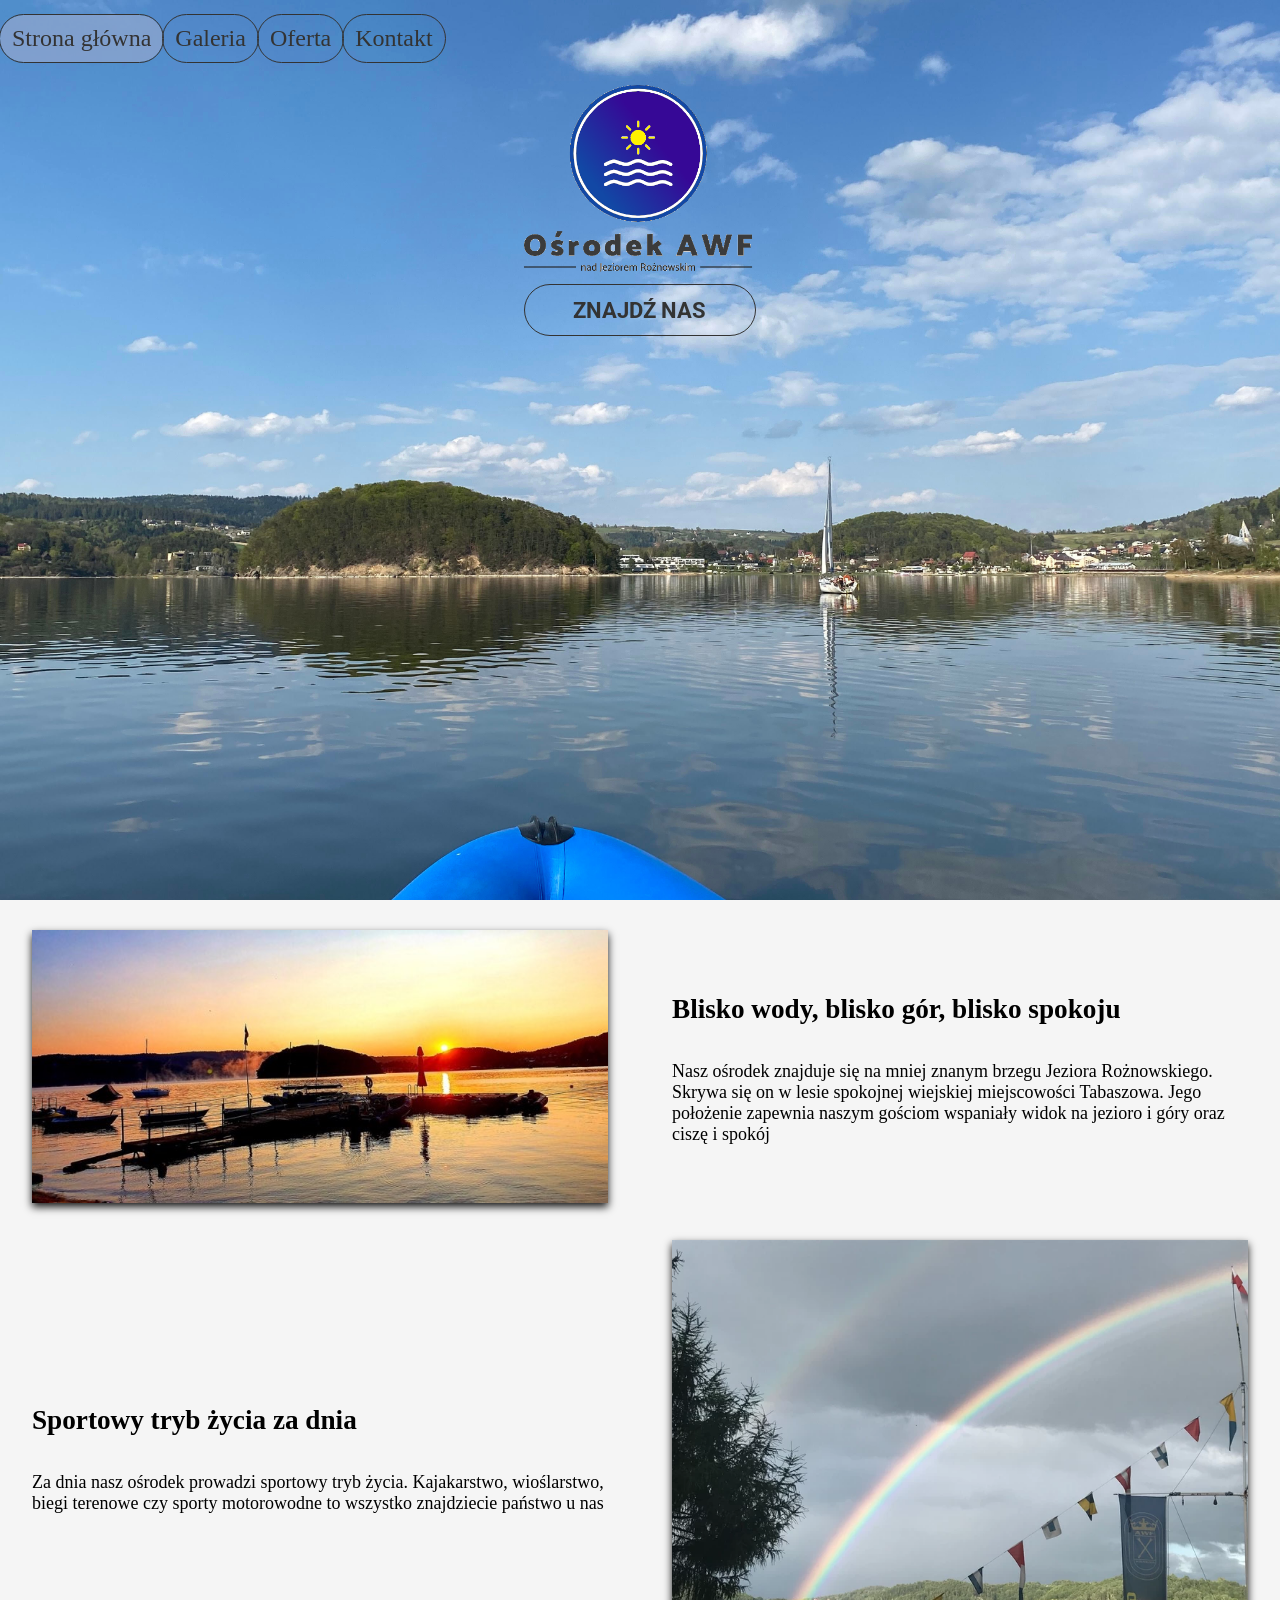
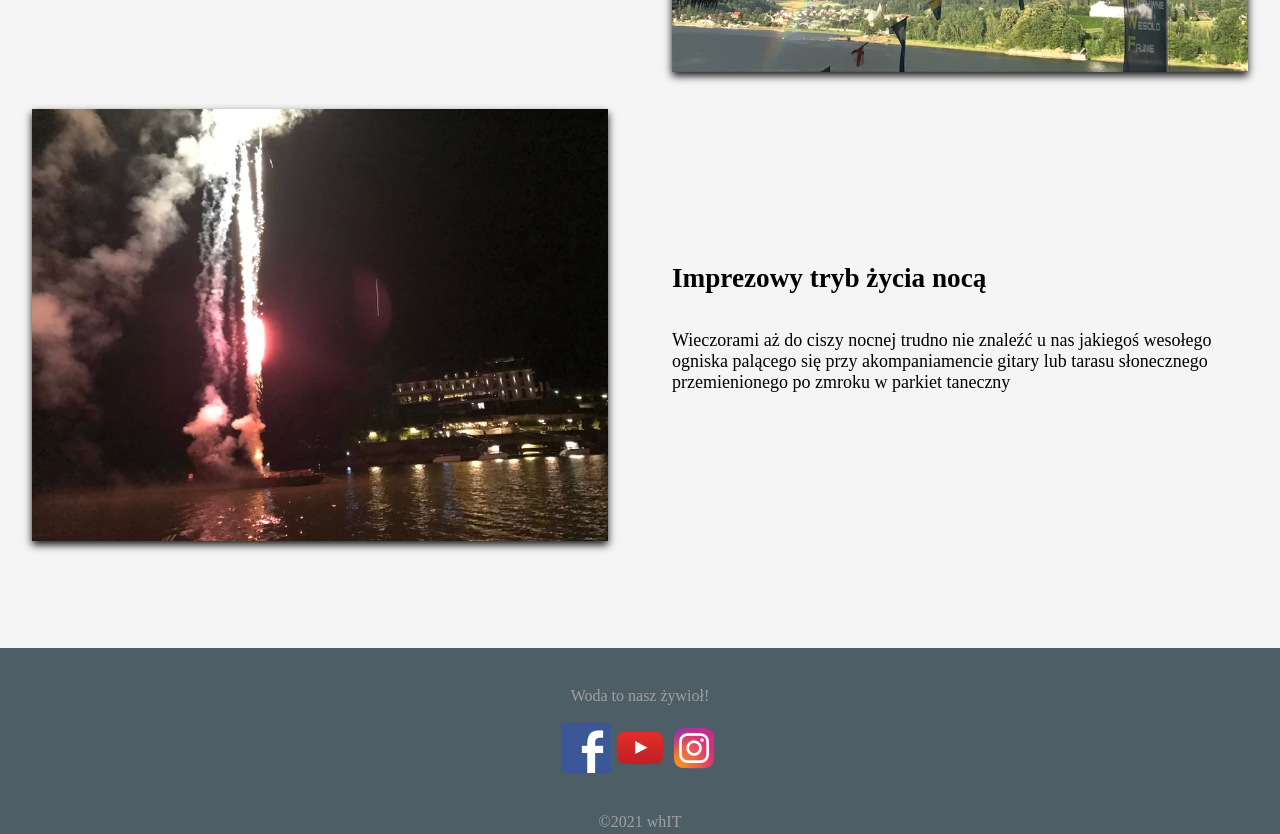
==== commit 7b7772d2: "fix znajdz nas usuniete z index" ====
--- a/index.html
+++ b/index.html
@@ -21,7 +21,6 @@
             <a href="index.html" class="active">Strona główna</a>
             <a href="galeria.html">Galeria</a>
             <a href="o-nas.html">Oferta</a>
-            <a href="znajdz.html">Znajdź nas</a>
             <a href="kontakt.html">Kontakt</a>
             <a href="javascript:void(0);" class="icon" onclick="zmianaMenu()">
                 <i class="fa fa-bars"></i>
